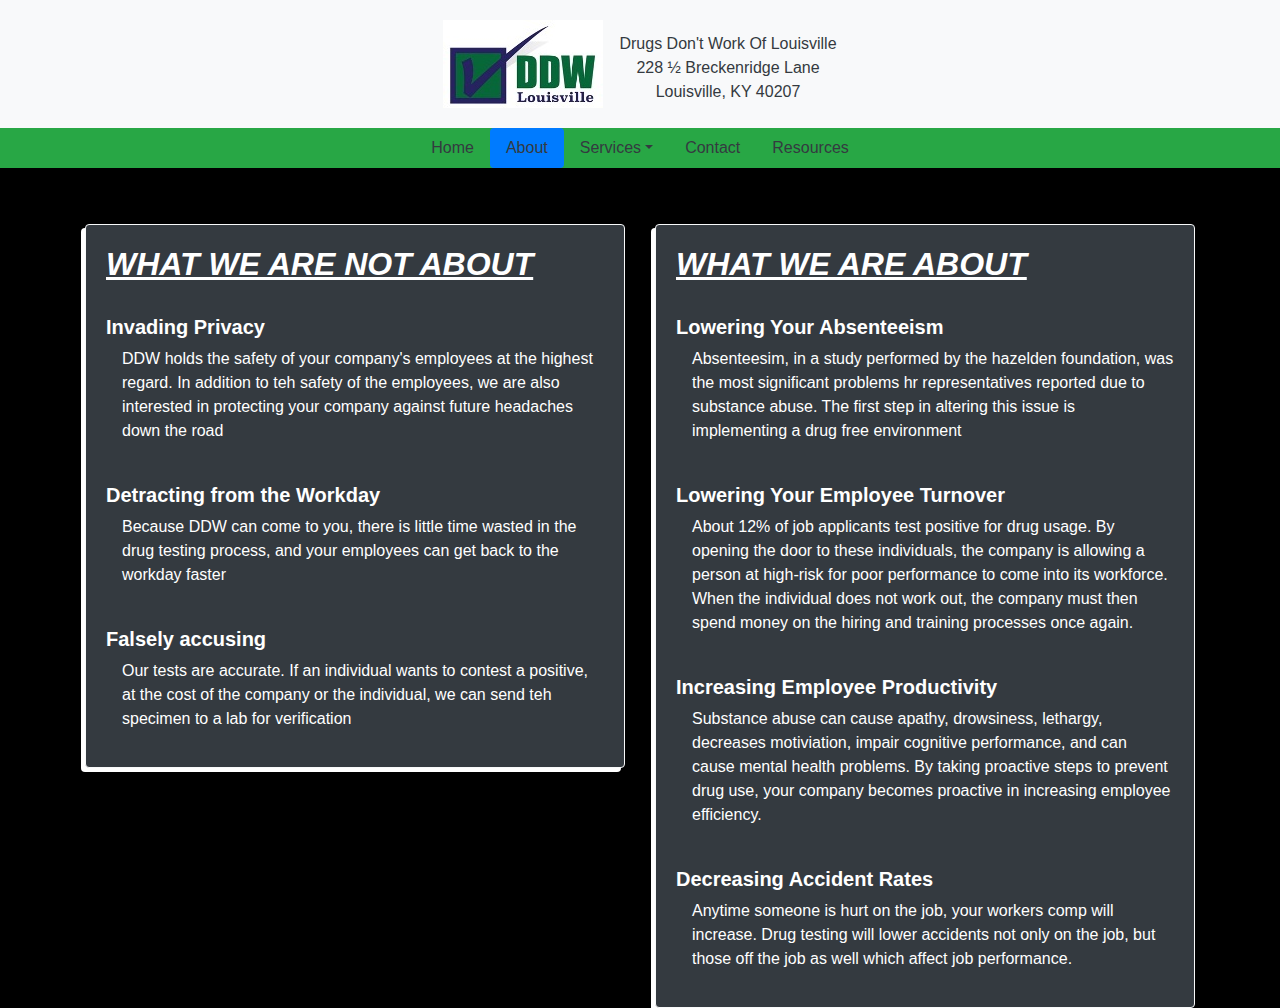
==== about.html @ 079b7a7a "changed navbar to where services will display each particular service instead of combining them all " ====
<!DOCTYPE html>
<html lang="en">
<head>

    <meta charset="UTF-8">
    <title>DDW of Louisville</title>

    <link rel="stylesheet" href="css/style.css">
    <link rel="stylesheet" href="https://stackpath.bootstrapcdn.com/bootstrap/4.5.2/css/bootstrap.min.css" integrity="sha384-JcKb8q3iqJ61gNV9KGb8thSsNjpSL0n8PARn9HuZOnIxN0hoP+VmmDGMN5t9UJ0Z" crossorigin="anonymous">

</head>
<body style="background-color: black">

    <!--Logo and Link Google Maps-->
    <nav class="navbar navbar-expand-lg navbar-light bg-light justify-content-center">
        <a class="navbar-brand" href="#">
            <img src="img/DDW Louisville Brand Logo Winner 160x88.jpg" alt="DDW Logo">
        </a>
        <a href="https://goo.gl/maps/zHMebscpZjQf64TW8">
        <p class="text-center text-dark"><br>Drugs Don't Work Of Louisville <br>
            228 <span>&#189</span> Breckenridge Lane <br>
        Louisville, KY 40207</p>
        </a>
    </nav>

    <!--NavBar-->
    <ul class="nav nav-pills bg-success justify-content-center">
        <li class="nav-item">
            <a class="nav-link text-dark" href="index.html">Home</a>
        </li>
        <li class="nav-item">
            <a class="nav-link text-dark active" href="about.html">About</a>
        </li>
        <li class="nav-item dropdown">
            <a class="nav-link dropdown-toggle text-dark " data-toggle="dropdown" href="services.html" role="button" aria-haspopup="true" aria-expanded="false">Services</a>
            <div class="dropdown-menu">
                <a class="dropdown-item" href="services/paternityTest.html">Paternity Testing</a>
                <a class="dropdown-item" href="services/substanceAbuseTesting.html">Substance Abuse Testing</a>
                <a class="dropdown-item" href="services/drugFreeWorkplace.html">Drug Free Workplace</a>
            </div>
        </li>
        <li class="nav-item">
            <a class="nav-link text-dark" href="#">Contact</a>
        </li>
        <li class="nav-item">
            <a class="nav-link text-dark" href="#">Resources</a>
        </li>
    </ul>

    <div class="container mt-5">
        <div class="row">
            <div class="col-lg text-white mt-2">
                <div class="card border-light bg-dark" id="notAbout">
                    <div class="card-body">
                        <h2 class="text-left"><strong><u><i> WHAT WE ARE NOT ABOUT </strong></u></i></h2>
                        <br>
                        <h5><strong>Invading Privacy</strong></h5>
                        <p class="ml-3">DDW holds the safety of your company's employees at the highest regard.  In addition to teh safety of the employees, we are also interested in protecting your company against future headaches down the road</p>
                        <br>
                        <h5><strong>Detracting from the Workday</strong></h5>
                        <p class="ml-3">Because DDW can come to you, there is little time wasted in the drug testing process, and your employees can get back to the workday faster</p>
                        <br>
                        <h5><strong>Falsely accusing</strong></h5>
                        <p class="ml-3">Our tests are accurate.  If an individual wants to contest a positive, at the cost of the company or the individual, we can send teh specimen to a lab for verification</p>
                    </div>
                </div>
            </div>
            <div class="col-lg text-white mt-2">
                <div class="card border-light bg-dark" id="about">
                    <div class="card-body">
                <h2 class="text-left"><strong><u><i> WHAT WE ARE ABOUT </strong></u></i></h2>
                <br>
                <h5><strong>Lowering Your Absenteeism</strong></h5>
                <p class="ml-3">Absenteesim, in a study performed by the hazelden foundation, was the most significant problems hr representatives reported due to substance abuse.  The first step in altering this issue is implementing a drug free environment</p>
                <br>
                <h5><strong>Lowering Your Employee Turnover</strong></h5>
                <p class="ml-3">About 12% of job applicants test positive for drug usage.  By opening the door to these individuals, the company is allowing a person at high-risk for poor performance to come into its workforce.  When the individual does not work out, the company must then spend money on the hiring and training processes once again.</p>
                <br>
                <h5><strong>Increasing Employee Productivity</strong></h5>
                <p class="ml-3">Substance abuse can cause apathy, drowsiness, lethargy, decreases motiviation, impair cognitive performance, and can cause mental health problems.  By taking proactive steps to prevent drug use, your company becomes proactive in increasing employee efficiency.</p>
                <br>
                <h5><strong>Decreasing Accident Rates</strong></h5>
                <p class="ml-3">Anytime someone is hurt on the job, your workers comp will increase.  Drug testing will lower accidents not only on the job, but those off the job as well which affect job performance.</p>
                    </div>
                </div>
            </div>
        </div>
    </div>


    <script src="https://code.jquery.com/jquery-3.5.1.slim.min.js" integrity="sha384-DfXdz2htPH0lsSSs5nCTpuj/zy4C+OGpamoFVy38MVBnE+IbbVYUew+OrCXaRkfj" crossorigin="anonymous"></script>
    <script src="https://cdn.jsdelivr.net/npm/popper.js@1.16.1/dist/umd/popper.min.js" integrity="sha384-9/reFTGAW83EW2RDu2S0VKaIzap3H66lZH81PoYlFhbGU+6BZp6G7niu735Sk7lN" crossorigin="anonymous"></script>
    <script src="https://stackpath.bootstrapcdn.com/bootstrap/4.5.2/js/bootstrap.min.js" integrity="sha384-B4gt1jrGC7Jh4AgTPSdUtOBvfO8shuf57BaghqFfPlYxofvL8/KUEfYiJOMMV+rV" crossorigin="anonymous"></script>
</body>
</html>
---- css/style.css ----
/*----- Base Layout -----*/

*{
    box-sizing: border-box;
}

html {
    font-size: 100%;
}

body {
    margin: 0;
    padding: 0;
}


/*----- Base Styles -----*/

footer {
    text-align: center;
}

#notAbout, #about {
    box-shadow: -4px 4px white;
}
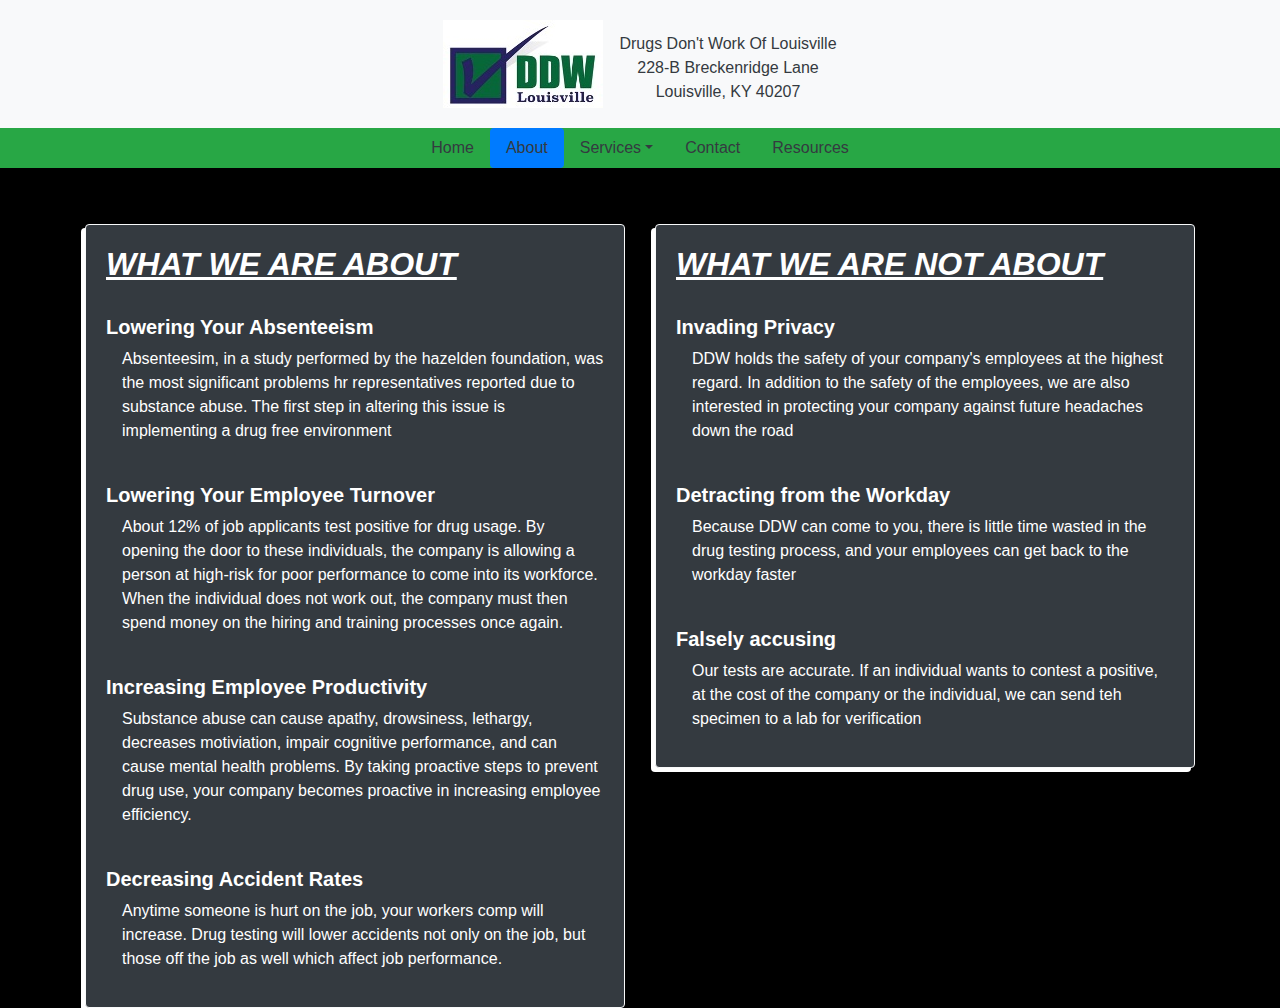
==== commit a7da59d4: "updated address on all pages, rearranged about section" ====
--- a/about.html
+++ b/about.html
@@ -18,7 +18,7 @@
         </a>
         <a href="https://goo.gl/maps/zHMebscpZjQf64TW8">
         <p class="text-center text-dark"><br>Drugs Don't Work Of Louisville <br>
-            228 <span>&#189</span> Breckenridge Lane <br>
+        228-B Breckenridge Lane <br>
         Louisville, KY 40207</p>
         </a>
     </nav>
@@ -50,37 +50,52 @@
     <div class="container mt-5">
         <div class="row">
             <div class="col-lg text-white mt-2">
+                <div class="card border-light bg-dark" id="about">
+                    <div class="card-body">
+                        <h2 class="text-left"><strong><u><i> WHAT WE ARE ABOUT </strong></u></i></h2>
+                        <br>
+                        <h5><strong>Lowering Your Absenteeism</strong></h5>
+                        <p class="ml-3">Absenteesim, in a study performed by the hazelden foundation, was the most
+                                        significant problems hr representatives reported due to substance abuse.
+                                        The first step in altering this issue is implementing a drug free environment</p>
+                        <br>
+                        <h5><strong>Lowering Your Employee Turnover</strong></h5>
+                        <p class="ml-3">About 12% of job applicants test positive for drug usage.  By opening the
+                                        door to these individuals, the company is allowing a person at high-risk for
+                                        poor performance to come into its workforce.  When the individual does not work out,
+                                        the company must then spend money on the hiring and training processes once again.</p>
+                        <br>
+                        <h5><strong>Increasing Employee Productivity</strong></h5>
+                        <p class="ml-3">Substance abuse can cause apathy, drowsiness, lethargy, decreases motiviation,
+                                        impair cognitive performance, and can cause mental health problems.
+                                        By taking proactive steps to prevent drug use, your company becomes proactive
+                                        in increasing employee efficiency.</p>
+                        <br>
+                        <h5><strong>Decreasing Accident Rates</strong></h5>
+                        <p class="ml-3">Anytime someone is hurt on the job, your workers comp will increase.
+                                        Drug testing will lower accidents not only on the job, but those off
+                                        the job as well which affect job performance.</p>
+                    </div>
+                </div>
+            </div>
+            <div class="col-lg text-white mt-2">
                 <div class="card border-light bg-dark" id="notAbout">
                     <div class="card-body">
                         <h2 class="text-left"><strong><u><i> WHAT WE ARE NOT ABOUT </strong></u></i></h2>
                         <br>
                         <h5><strong>Invading Privacy</strong></h5>
-                        <p class="ml-3">DDW holds the safety of your company's employees at the highest regard.  In addition to teh safety of the employees, we are also interested in protecting your company against future headaches down the road</p>
+                        <p class="ml-3">DDW holds the safety of your company's employees at the highest regard.
+                                        In addition to the safety of the employees, we are also interested in protecting
+                                        your company against future headaches down the road</p>
                         <br>
                         <h5><strong>Detracting from the Workday</strong></h5>
-                        <p class="ml-3">Because DDW can come to you, there is little time wasted in the drug testing process, and your employees can get back to the workday faster</p>
+                        <p class="ml-3">Because DDW can come to you, there is little time wasted in the drug
+                                        testing process, and your employees can get back to the workday faster</p>
                         <br>
                         <h5><strong>Falsely accusing</strong></h5>
-                        <p class="ml-3">Our tests are accurate.  If an individual wants to contest a positive, at the cost of the company or the individual, we can send teh specimen to a lab for verification</p>
-                    </div>
-                </div>
-            </div>
-            <div class="col-lg text-white mt-2">
-                <div class="card border-light bg-dark" id="about">
-                    <div class="card-body">
-                <h2 class="text-left"><strong><u><i> WHAT WE ARE ABOUT </strong></u></i></h2>
-                <br>
-                <h5><strong>Lowering Your Absenteeism</strong></h5>
-                <p class="ml-3">Absenteesim, in a study performed by the hazelden foundation, was the most significant problems hr representatives reported due to substance abuse.  The first step in altering this issue is implementing a drug free environment</p>
-                <br>
-                <h5><strong>Lowering Your Employee Turnover</strong></h5>
-                <p class="ml-3">About 12% of job applicants test positive for drug usage.  By opening the door to these individuals, the company is allowing a person at high-risk for poor performance to come into its workforce.  When the individual does not work out, the company must then spend money on the hiring and training processes once again.</p>
-                <br>
-                <h5><strong>Increasing Employee Productivity</strong></h5>
-                <p class="ml-3">Substance abuse can cause apathy, drowsiness, lethargy, decreases motiviation, impair cognitive performance, and can cause mental health problems.  By taking proactive steps to prevent drug use, your company becomes proactive in increasing employee efficiency.</p>
-                <br>
-                <h5><strong>Decreasing Accident Rates</strong></h5>
-                <p class="ml-3">Anytime someone is hurt on the job, your workers comp will increase.  Drug testing will lower accidents not only on the job, but those off the job as well which affect job performance.</p>
+                        <p class="ml-3">Our tests are accurate.  If an individual wants to contest a positive,
+                                        at the cost of the company or the individual, we can send teh specimen
+                                        to a lab for verification</p>
                     </div>
                 </div>
             </div>
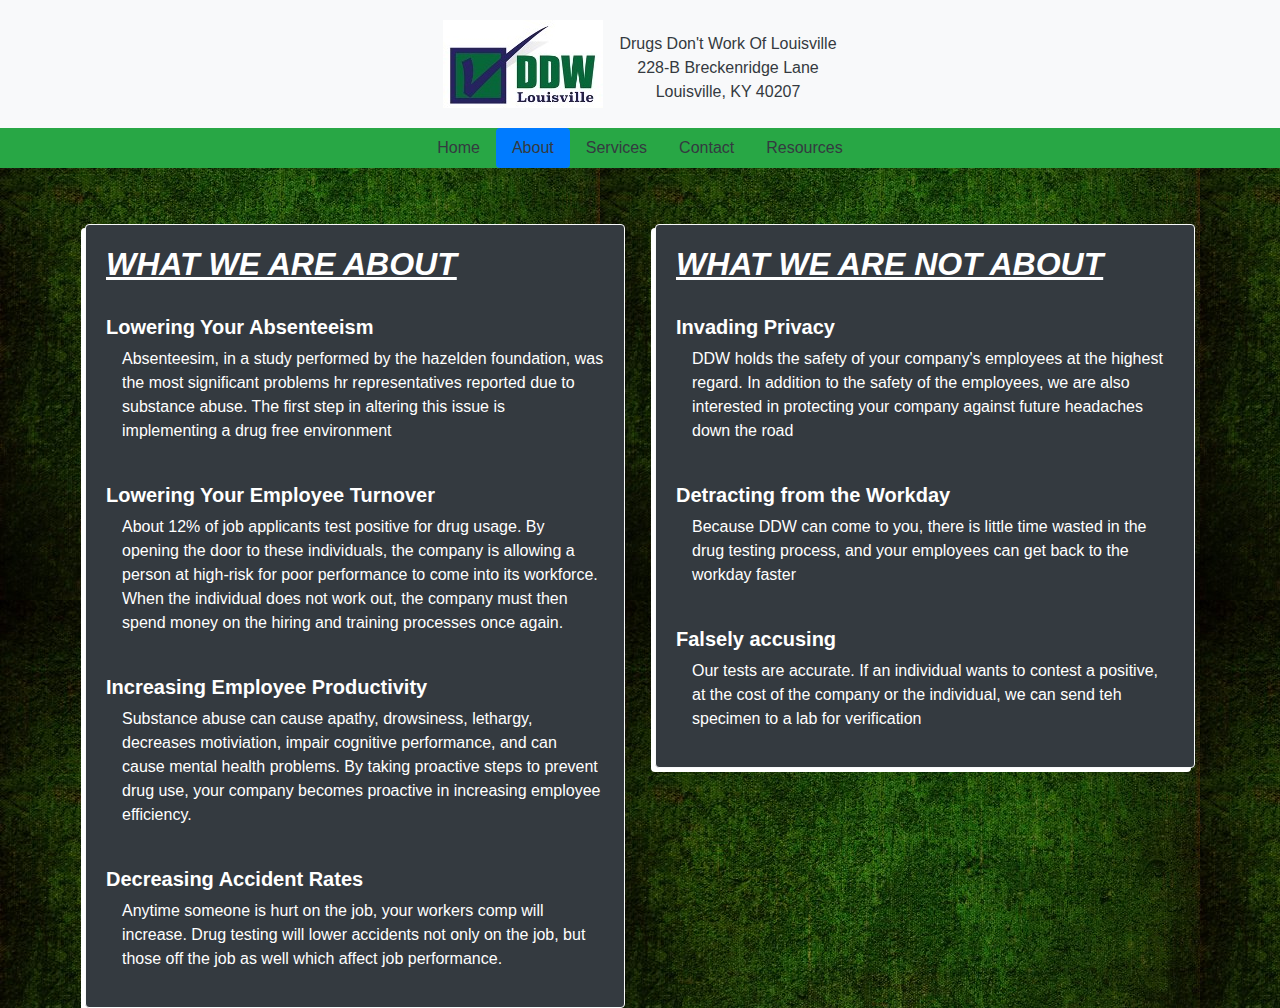
==== commit ea89ebac: "moved services back to one page to keep clean, added a green background for testing purposes and mor" ====
--- a/about.html
+++ b/about.html
@@ -9,7 +9,7 @@
     <link rel="stylesheet" href="https://stackpath.bootstrapcdn.com/bootstrap/4.5.2/css/bootstrap.min.css" integrity="sha384-JcKb8q3iqJ61gNV9KGb8thSsNjpSL0n8PARn9HuZOnIxN0hoP+VmmDGMN5t9UJ0Z" crossorigin="anonymous">
 
 </head>
-<body style="background-color: black">
+<body style="background-image: url('img/darkgreen.jpg')">
 
     <!--Logo and Link Google Maps-->
     <nav class="navbar navbar-expand-lg navbar-light bg-light justify-content-center">
@@ -31,13 +31,8 @@
         <li class="nav-item">
             <a class="nav-link text-dark active" href="about.html">About</a>
         </li>
-        <li class="nav-item dropdown">
-            <a class="nav-link dropdown-toggle text-dark " data-toggle="dropdown" href="services.html" role="button" aria-haspopup="true" aria-expanded="false">Services</a>
-            <div class="dropdown-menu">
-                <a class="dropdown-item" href="services/paternityTest.html">Paternity Testing</a>
-                <a class="dropdown-item" href="services/substanceAbuseTesting.html">Substance Abuse Testing</a>
-                <a class="dropdown-item" href="services/drugFreeWorkplace.html">Drug Free Workplace</a>
-            </div>
+        <li class="nav-item">
+            <a class="nav-link text-dark" href="services.html">Services</a>
         </li>
         <li class="nav-item">
             <a class="nav-link text-dark" href="#">Contact</a>
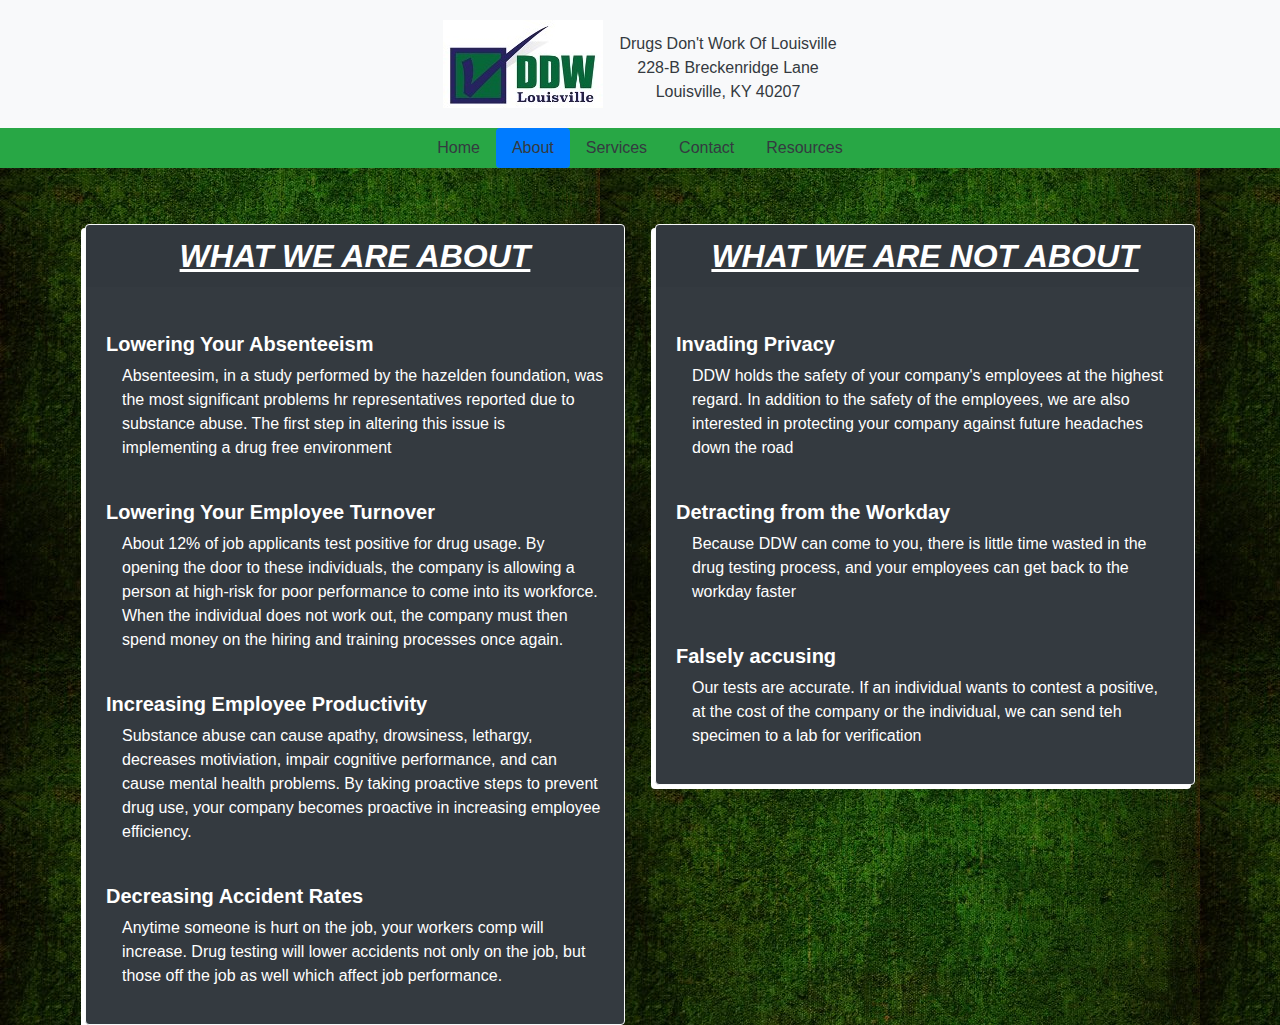
==== commit f46817e1: "finished adding the services to the service page, pushing up to start working on contact page but th" ====
--- a/about.html
+++ b/about.html
@@ -46,8 +46,8 @@
         <div class="row">
             <div class="col-lg text-white mt-2">
                 <div class="card border-light bg-dark" id="about">
+                    <h2 class="card-header border-dark text-white" style="text-align: center"><strong><u><i>WHAT WE ARE ABOUT</strong></u></i></h2>
                     <div class="card-body">
-                        <h2 class="text-left"><strong><u><i> WHAT WE ARE ABOUT </strong></u></i></h2>
                         <br>
                         <h5><strong>Lowering Your Absenteeism</strong></h5>
                         <p class="ml-3">Absenteesim, in a study performed by the hazelden foundation, was the most
@@ -75,8 +75,8 @@
             </div>
             <div class="col-lg text-white mt-2">
                 <div class="card border-light bg-dark" id="notAbout">
+                    <h2 class="card-header border-dark text-white" style="text-align: center"><strong><u><i>WHAT WE ARE NOT ABOUT</strong></u></i></h2>
                     <div class="card-body">
-                        <h2 class="text-left"><strong><u><i> WHAT WE ARE NOT ABOUT </strong></u></i></h2>
                         <br>
                         <h5><strong>Invading Privacy</strong></h5>
                         <p class="ml-3">DDW holds the safety of your company's employees at the highest regard.
--- a/css/style.css
+++ b/css/style.css
@@ -23,3 +23,7 @@
 #notAbout, #about {
     box-shadow: -4px 4px white;
 }
+
+#substanceAbuse, #drugFreeWorkplace, #paternityTesting {
+    box-shadow: -4px 4px white;
+}
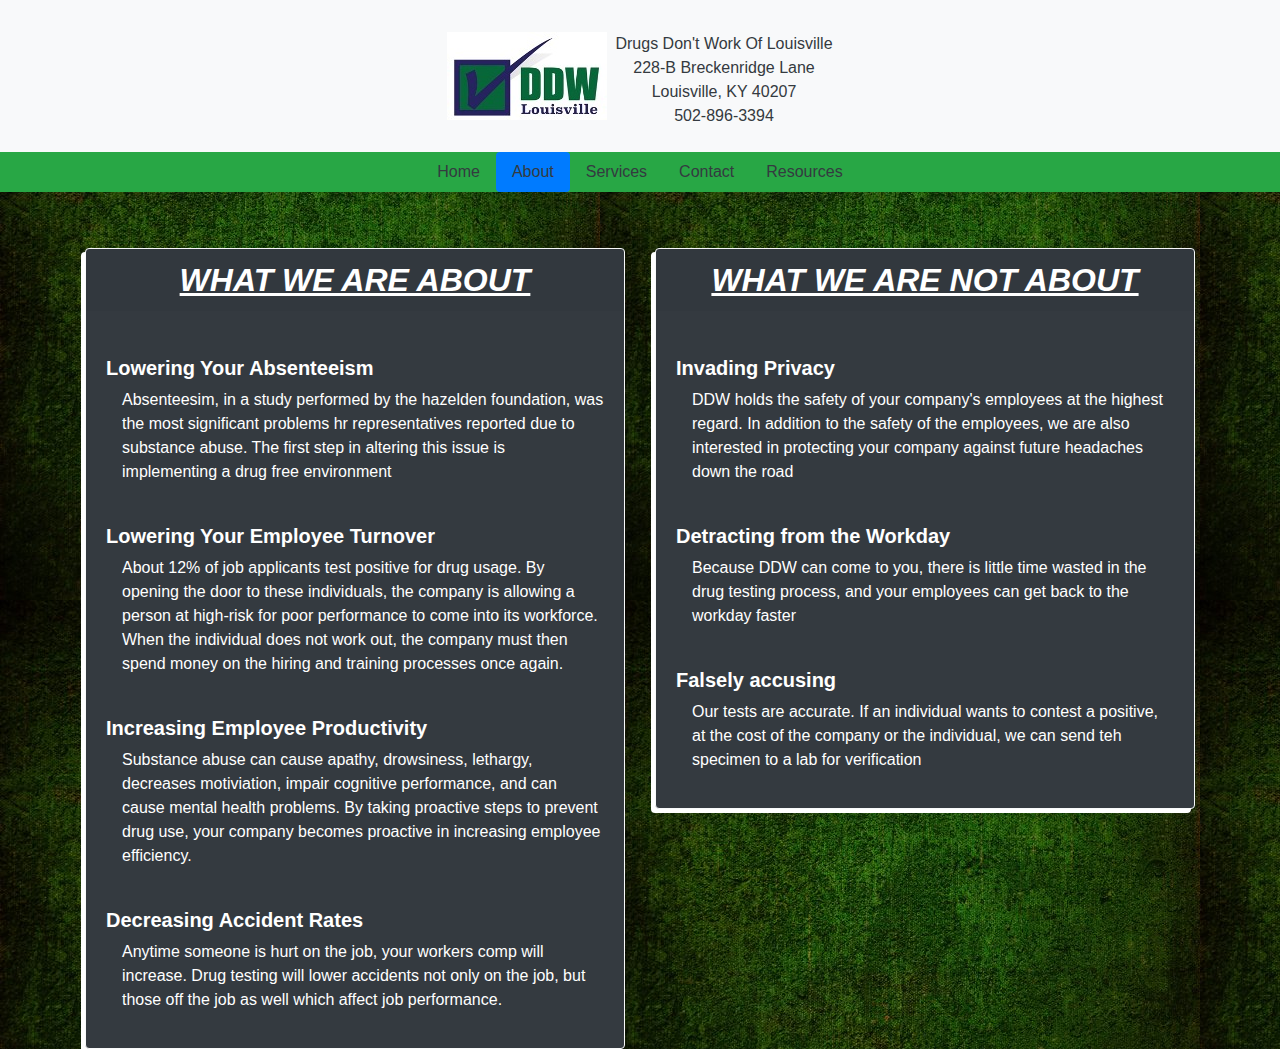
==== commit 8925f704: "got the form feature working after having to update my formspree account, will need to advise custom" ====
--- a/about.html
+++ b/about.html
@@ -13,14 +13,13 @@
 
     <!--Logo and Link Google Maps-->
     <nav class="navbar navbar-expand-lg navbar-light bg-light justify-content-center">
-        <a class="navbar-brand" href="#">
-            <img src="img/DDW Louisville Brand Logo Winner 160x88.jpg" alt="DDW Logo">
-        </a>
-        <a href="https://goo.gl/maps/zHMebscpZjQf64TW8">
-        <p class="text-center text-dark"><br>Drugs Don't Work Of Louisville <br>
+        <img class="mr-2"src="img/DDW Louisville Brand Logo Winner 160x88.jpg" alt="DDW Logo">
+        <a href="https://goo.gl/maps/zHMebscpZjQf64TW8" class="text-dark">
+        <p class="text-center"><br>Drugs Don't Work Of Louisville <br>
         228-B Breckenridge Lane <br>
-        Louisville, KY 40207</p>
-        </a>
+        Louisville, KY 40207<br></a>
+        <a href="tel:502-896-3394" class="text-dark">
+            502-896-3394</a></p>
     </nav>
 
     <!--NavBar-->
@@ -35,7 +34,7 @@
             <a class="nav-link text-dark" href="services.html">Services</a>
         </li>
         <li class="nav-item">
-            <a class="nav-link text-dark" href="#">Contact</a>
+            <a class="nav-link text-dark" href="contact.html">Contact</a>
         </li>
         <li class="nav-item">
             <a class="nav-link text-dark" href="#">Resources</a>
--- a/css/style.css
+++ b/css/style.css
@@ -20,10 +20,51 @@
     text-align: center;
 }
 
-#notAbout, #about {
+#notAbout, #about, #substanceAbuse, #drugFreeWorkplace, #paternityTesting, #contactForm {
     box-shadow: -4px 4px white;
 }
 
-#substanceAbuse, #drugFreeWorkplace, #paternityTesting {
-    box-shadow: -4px 4px white;
+/****** CONTACT FORM ******/
+/* Style inputs */
+input[type=text], select, textarea {
+    width: 100%;
+    padding: 12px;
+    border: 1px solid #ccc;
+    margin-top: 6px;
+    margin-bottom: 16px;
+    resize: vertical;
 }
+
+input[type=submit] {
+    background-color: #4CAF50;
+    color: white;
+    padding: 12px 20px;
+    border: none;
+    cursor: pointer;
+}
+
+input[type=submit]:hover {
+    background-color: #45a049;
+}
+
+/* Style the container/contact section */
+#contactForm {
+    border-radius: 5px;
+    background-color: #f2f2f2;
+    padding: 10px;
+}
+
+/* Create two columns that float next to eachother */
+.column {
+    float: left;
+    width: 50%;
+    margin-top: 6px;
+    padding: 20px;
+}
+
+/* Clear floats after the columns */
+.row:after {
+    content: "";
+    display: table;
+    clear: both;
+}
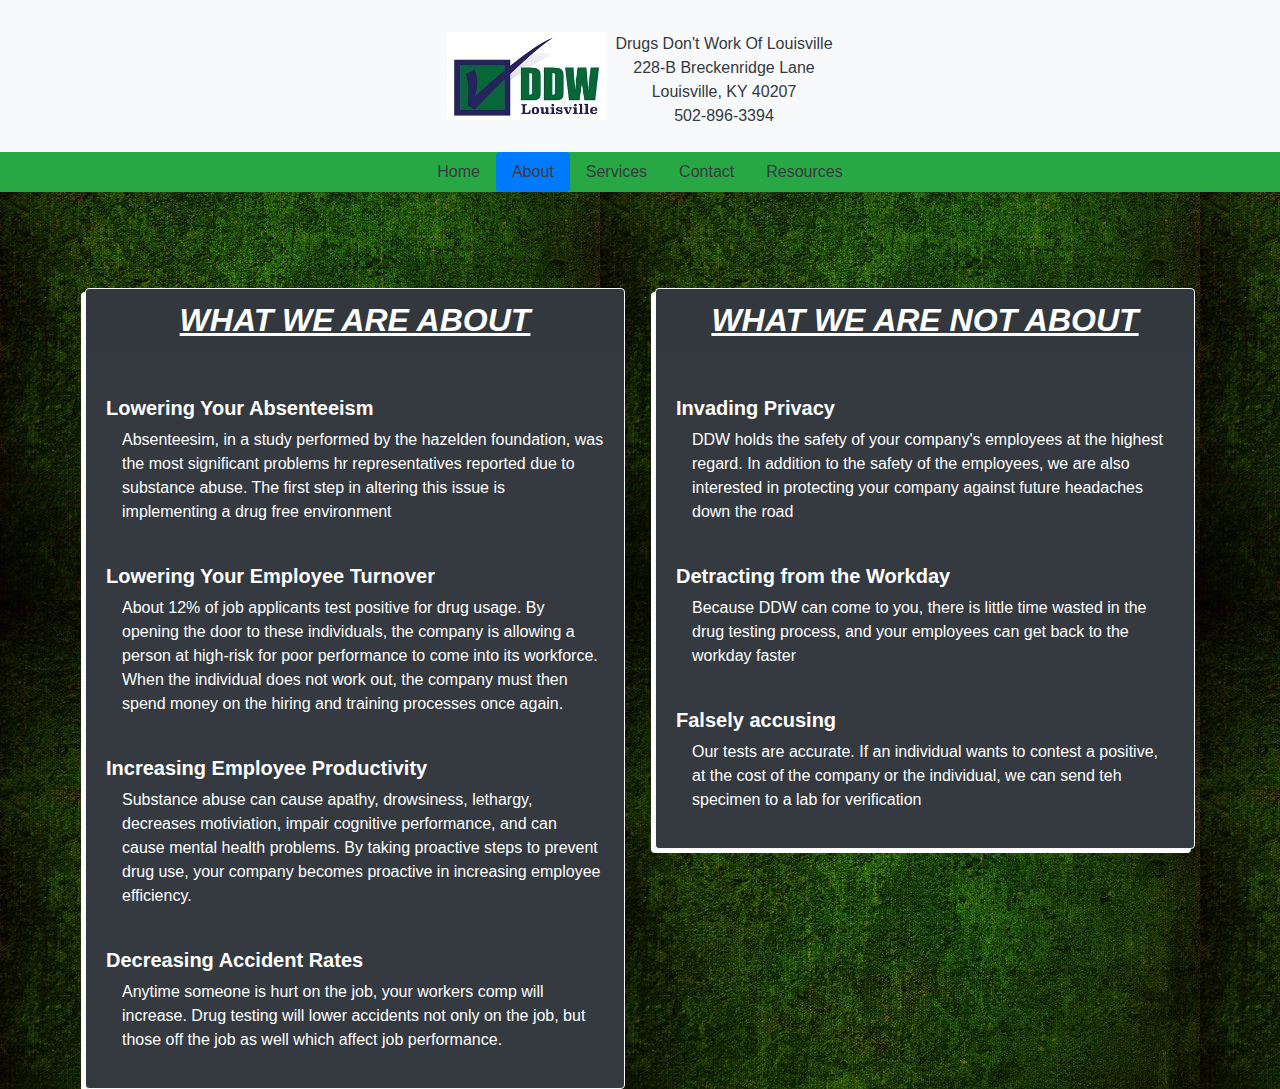
==== commit efac3bee: "updated About to be consistent with top margins in comparison to Services" ====
--- a/about.html
+++ b/about.html
@@ -43,7 +43,7 @@
 
     <div class="container mt-5">
         <div class="row">
-            <div class="col-lg text-white mt-2">
+            <div class="col-lg text-white mt-5">
                 <div class="card border-light bg-dark" id="about">
                     <h2 class="card-header border-dark text-white" style="text-align: center"><strong><u><i>WHAT WE ARE ABOUT</strong></u></i></h2>
                     <div class="card-body">
@@ -72,7 +72,7 @@
                     </div>
                 </div>
             </div>
-            <div class="col-lg text-white mt-2">
+            <div class="col-lg text-white mt-5">
                 <div class="card border-light bg-dark" id="notAbout">
                     <h2 class="card-header border-dark text-white" style="text-align: center"><strong><u><i>WHAT WE ARE NOT ABOUT</strong></u></i></h2>
                     <div class="card-body">
